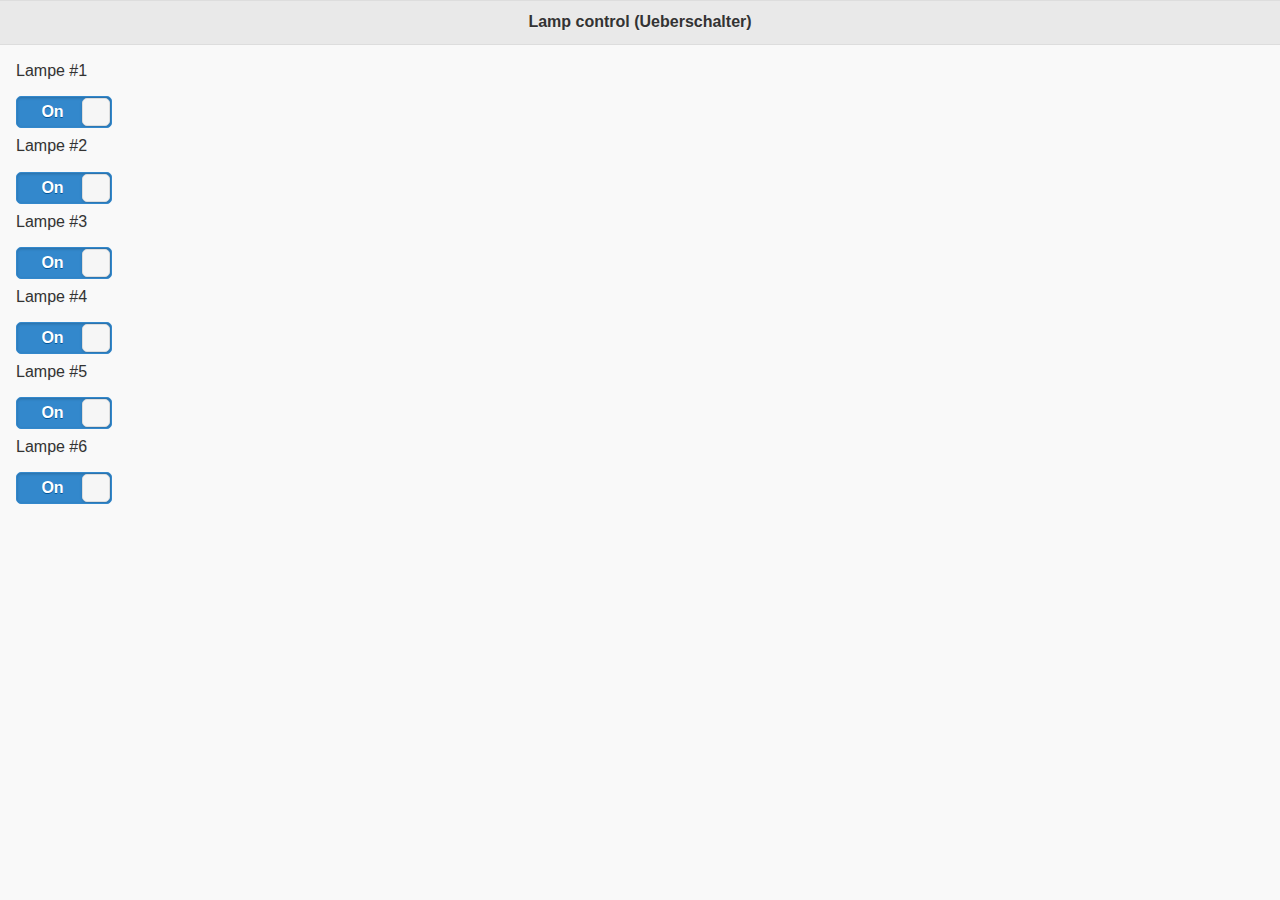
==== web/www/php/index.html @ 54985237 "rename foo" ====
<!DOCTYPE html> 
<html> 
        <head> 
        <title>Lamp Pi</title> 
        <meta name="viewport" content="width=device-width, initial-scale=1"> 
        <link rel="stylesheet" href="scripts/jquery.mobile-1.4.0.min.css" />
        <script type="text/javascript" src="scripts/jquery-1.9.1.min.js"></script>
        <script type="text/javascript" src="scripts/jquery.mobile-1.4.0.min.js"></script>
</head>
<body> 

<script type="text/javascript">

$(document).ready(function() {

    $('input:checkbox').change(function(){
    
        $.get( "php/api.php", { type : "bin" , id : this.name, v: (this.checked) ? 0 :1 }, function( data ) {
	 $.each(data, function( key, val ) { 
		$('#'+key).prop('checked', val ? true : false).trigger('create').checkboxradio('refresh');
	 });
        });
    }); 
    
});    
   

function getState() {
	for (var i=1;i<6;i++){
		$.get( "php/api.php", { type : "bin" , id : i, function( data ) {
		 $.each(data, function( key, val ) { 
		   $('#'+key).prop('checked', val ? true : false).trigger('create').checkboxradio('refresh');
		 });
		});
	}
};

getState();

window.setInterval(getState, 2000);

</script>

<div data-role="page">

        <div data-role="header">
                <h1>Lamp control (Ueberschalter)</h1>
        </div><!-- /header -->

        <div data-role="content">
                <div class="content-primary">

                <form action="#" method="get">
                        <label for="1"> Lampe #1</label>
                        <input type="checkbox" data-role="flipswitch" name="1" id="1" checked="checked">
                        <label for="2"> Lampe #2</label>
                        <input type="checkbox" data-role="flipswitch" name="2" id="2" checked="checked">
                        <label for="3"> Lampe #3</label>
                        <input type="checkbox" data-role="flipswitch" name="3" id="3" checked="checked">
                        <label for="4"> Lampe #4</label>
                        <input type="checkbox" data-role="flipswitch" name="4" id="4" checked="checked">
                        <label for="5"> Lampe #5</label>
                        <input type="checkbox" data-role="flipswitch" name="5" id="5" checked="checked">
                        <label for="6"> Lampe #6</label>
                        <input type="checkbox" data-role="flipswitch" name="6" id="6" checked="checked">
                </form>
                </div>
        </div>

</div><!-- /page -->

</body>
</html>
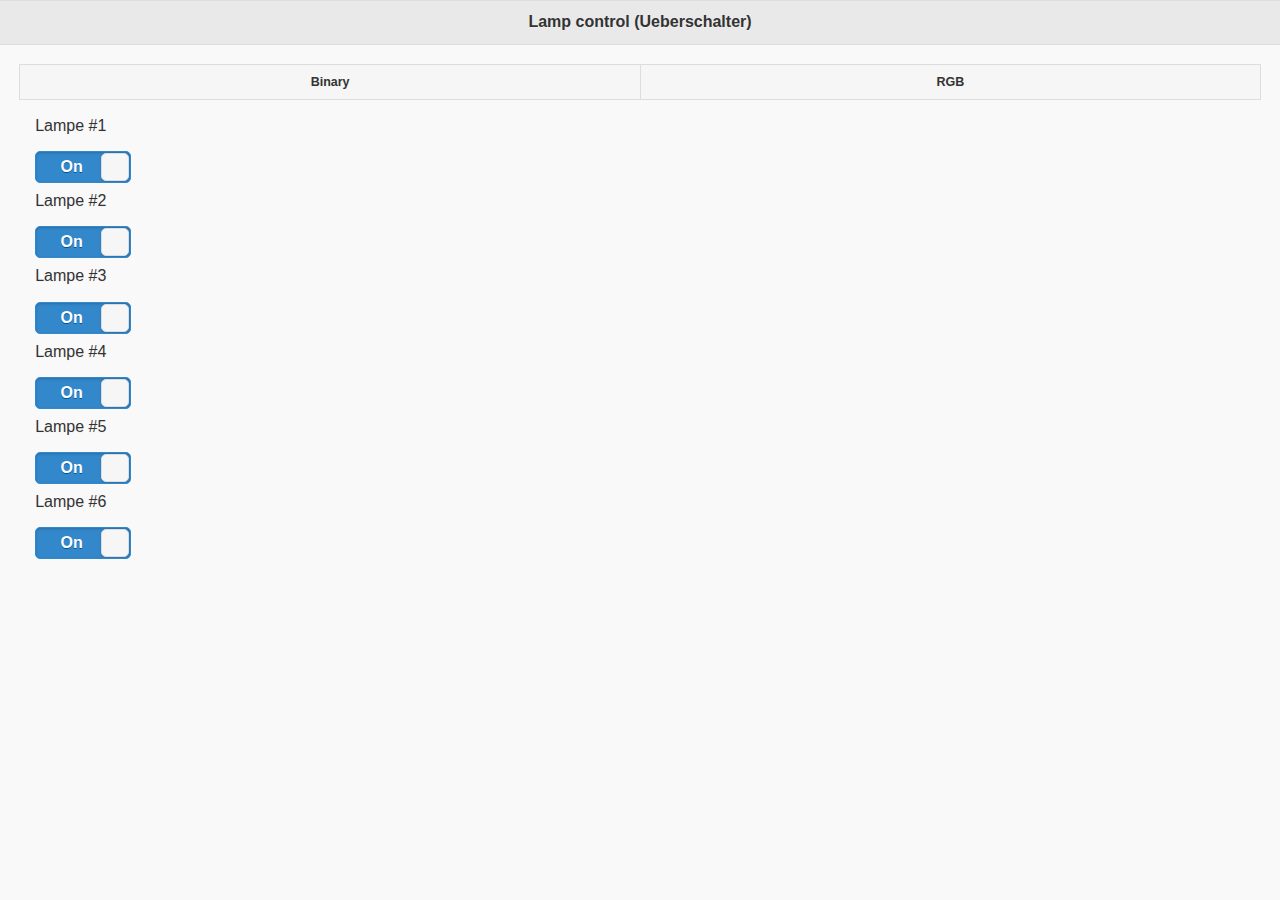
==== commit 95fbb39a: "new paged template, next up: smarty" ====
--- a/web/www/php/index.html
+++ b/web/www/php/index.html
@@ -1,73 +1,85 @@
-<!DOCTYPE html> 
-<html> 
-        <head> 
-        <title>Lamp Pi</title> 
-        <meta name="viewport" content="width=device-width, initial-scale=1"> 
-        <link rel="stylesheet" href="scripts/jquery.mobile-1.4.0.min.css" />
-        <script type="text/javascript" src="scripts/jquery-1.9.1.min.js"></script>
-        <script type="text/javascript" src="scripts/jquery.mobile-1.4.0.min.js"></script>
+<!DOCTYPE html>
+<html>
+<head>
+<title>Lamp Pi</title>
+<meta name="viewport" content="width=device-width, initial-scale=1">
+<link rel="stylesheet" href="style/jquery.mobile-1.4.0.min.css" />
+<script type="text/javascript" src="style/jquery-1.9.1.min.js"></script>
+<script type="text/javascript" src="style/jquery.mobile-1.4.0.min.js"></script>
 </head>
-<body> 
+<body>
 
-<script type="text/javascript">
+	<script type="text/javascript">
+		
+	</script>
 
-$(document).ready(function() {
+	<div data-role="page">
 
-    $('input:checkbox').change(function(){
-    
-        $.get( "php/api.php", { type : "bin" , id : this.name, v: (this.checked) ? 0 :1 }, function( data ) {
-	 $.each(data, function( key, val ) { 
-		$('#'+key).prop('checked', val ? true : false).trigger('create').checkboxradio('refresh');
-	 });
-        });
-    }); 
-    
-});    
-   
+		<div data-role="header">
+			<h1>Lamp control (Ueberschalter)</h1>
+		</div>
+		<!-- /header -->
 
-function getState() {
-	for (var i=1;i<6;i++){
-		$.get( "php/api.php", { type : "bin" , id : i, function( data ) {
-		 $.each(data, function( key, val ) { 
-		   $('#'+key).prop('checked', val ? true : false).trigger('create').checkboxradio('refresh');
-		 });
-		});
-	}
-};
+		<div data-role="content">
+			<div class="content-primary">
 
-getState();
+				<div data-role="tabs" id="tabs">
+					<div data-role="navbar">
+						<ul>
+							<li><a href="#binary" data-ajax="false">Binary</a></li>
+							<li><a href="#rgb" data-ajax="false">RGB</a></li>
+						</ul>
+					</div>
+					<div id="binary" class="ui-body-d ui-content">
+						<form action="index.php" method="post">
+							<label for="b1"> Lampe #1</label> <input type="checkbox"
+								data-role="flipswitch" name="b1" id="b1" checked="checked">
+							<label for="b2"> Lampe #2</label> <input type="checkbox"
+								data-role="flipswitch" name="b2" id="b2" checked="checked">
+							<label for="b3"> Lampe #3</label> <input type="checkbox"
+								data-role="flipswitch" name="b3" id="b3" checked="checked">
+							<label for="b4"> Lampe #4</label> <input type="checkbox"
+								data-role="flipswitch" name="b4" id="b4" checked="checked">
+							<label for="b5"> Lampe #5</label> <input type="checkbox"
+								data-role="flipswitch" name="b5" id="b5" checked="checked">
+							<label for="b6"> Lampe #6</label> <input type="checkbox"
+								data-role="flipswitch" name="b6" id="b6" checked="checked">
+						</form>
+					</div>
+					<div id="rgb">
+						<form action="index.php" method="post">
+							<fieldset data-role="controlgroup" data-type="horizontal">
+								<legend>Light Tiles:</legend>
+								<input name="1" id="1" type="checkbox"> <label for="1">1</label>
+								<input name="2" id="2" type="checkbox"> <label for="2">2</label>
+								<input name="3" id="3" type="checkbox"> <label for="3">3</label>
+								<input name="4" id="4" type="checkbox"> <label for="4">4</label>
+								<input name="5" id="5" type="checkbox"> <label for="5">5</label>
+								<input name="6" id="6" type="checkbox"> <label for="6">6</label>
+							</fieldset>
 
-window.setInterval(getState, 2000);
+							<label for="red">Red</label> <input name="red" id="red" min="0"
+								max="255" value="50" data-show-value="true"
+								data-popup-enabled="true" type="range"> <label
+								for="green">Green</label> <input name="green" id="green" min="0"
+								max="255" value="50" data-show-value="true"
+								data-popup-enabled="true" type="range"> <label
+								for="blue">Blue</label> <input name="blue" id="blue" min="0"
+								max="255" value="50" data-show-value="true"
+								data-popup-enabled="true" type="range"> <input
+								type="button" name="submit" id="submit" value="Submit">
 
-</script>
+						</form>
+					</div>
+				</div>
 
-<div data-role="page">
 
-        <div data-role="header">
-                <h1>Lamp control (Ueberschalter)</h1>
-        </div><!-- /header -->
 
-        <div data-role="content">
-                <div class="content-primary">
+			</div>
+		</div>
 
-                <form action="#" method="get">
-                        <label for="1"> Lampe #1</label>
-                        <input type="checkbox" data-role="flipswitch" name="1" id="1" checked="checked">
-                        <label for="2"> Lampe #2</label>
-                        <input type="checkbox" data-role="flipswitch" name="2" id="2" checked="checked">
-                        <label for="3"> Lampe #3</label>
-                        <input type="checkbox" data-role="flipswitch" name="3" id="3" checked="checked">
-                        <label for="4"> Lampe #4</label>
-                        <input type="checkbox" data-role="flipswitch" name="4" id="4" checked="checked">
-                        <label for="5"> Lampe #5</label>
-                        <input type="checkbox" data-role="flipswitch" name="5" id="5" checked="checked">
-                        <label for="6"> Lampe #6</label>
-                        <input type="checkbox" data-role="flipswitch" name="6" id="6" checked="checked">
-                </form>
-                </div>
-        </div>
-
-</div><!-- /page -->
+	</div>
+	<!-- /page -->
 
 </body>
 </html>
